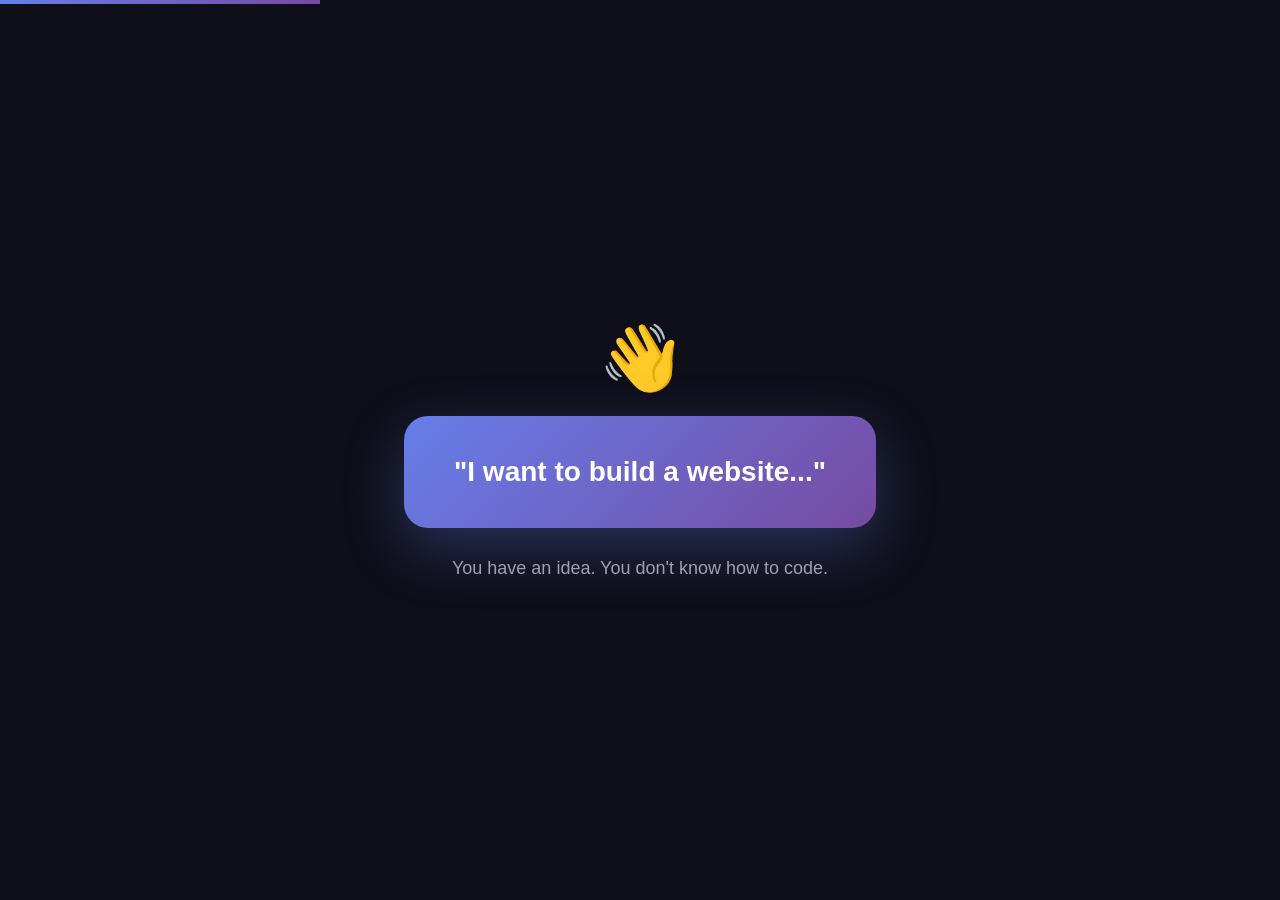
==== kiro-explainer.html @ b6a45005 "Add Kiro explainer HTML animation Co-authored-by: aaronct4-adt <300920650+aaronct4-adt@users.noreply" ====
<!DOCTYPE html>
<html lang="en">
<head>
    <meta charset="UTF-8">
    <meta name="viewport" content="width=device-width, initial-scale=1.0">
    <title>What is Kiro?</title>
    <style>
        * {
            margin: 0;
            padding: 0;
            box-sizing: border-box;
        }

        body {
            font-family: -apple-system, BlinkMacSystemFont, 'Segoe UI', Roboto, sans-serif;
            background: #0f0f1a;
            color: #ffffff;
            display: flex;
            align-items: center;
            justify-content: center;
            min-height: 100vh;
            overflow: hidden;
        }

        .container {
            width: 100%;
            max-width: 900px;
            text-align: center;
            position: relative;
            padding: 40px;
        }

        /* Scene management */
        .scene {
            position: absolute;
            top: 50%;
            left: 50%;
            transform: translate(-50%, -50%);
            width: 90%;
            opacity: 0;
            transition: opacity 0.6s ease;
            pointer-events: none;
        }

        .scene.active {
            opacity: 1;
            pointer-events: all;
        }

        /* Scene 1: The idea */
        .scene-1 .thought-bubble {
            background: linear-gradient(135deg, #667eea, #764ba2);
            border-radius: 24px;
            padding: 40px 50px;
            font-size: 28px;
            font-weight: 600;
            display: inline-block;
            animation: float 2s ease-in-out infinite;
            box-shadow: 0 20px 60px rgba(102, 126, 234, 0.3);
        }

        .scene-1 .subtitle {
            margin-top: 30px;
            font-size: 18px;
            color: #a0a0b0;
        }

        .scene-1 .person-icon {
            font-size: 64px;
            margin-bottom: 20px;
            animation: wave 1.5s ease-in-out infinite;
        }

        /* Scene 2: Chat with Kiro */
        .scene-2 .chat-window {
            background: #1a1a2e;
            border-radius: 16px;
            padding: 30px;
            text-align: left;
            box-shadow: 0 20px 60px rgba(0,0,0,0.4);
            border: 1px solid #2a2a4a;
        }

        .scene-2 .chat-header {
            display: flex;
            align-items: center;
            gap: 10px;
            margin-bottom: 20px;
            padding-bottom: 15px;
            border-bottom: 1px solid #2a2a4a;
        }

        .scene-2 .kiro-logo {
            width: 32px;
            height: 32px;
            background: linear-gradient(135deg, #667eea, #764ba2);
            border-radius: 8px;
            display: flex;
            align-items: center;
            justify-content: center;
            font-weight: bold;
            font-size: 14px;
        }

        .scene-2 .chat-header span {
            font-weight: 600;
            font-size: 16px;
        }

        .chat-message {
            margin-bottom: 16px;
            opacity: 0;
            transform: translateY(10px);
        }

        .chat-message.show {
            opacity: 1;
            transform: translateY(0);
            transition: all 0.4s ease;
        }

        .chat-message.user {
            text-align: right;
        }

        .chat-message .bubble {
            display: inline-block;
            padding: 12px 18px;
            border-radius: 16px;
            max-width: 80%;
            font-size: 15px;
            line-height: 1.5;
        }

        .chat-message.user .bubble {
            background: #667eea;
            border-bottom-right-radius: 4px;
        }

        .chat-message.kiro .bubble {
            background: #2a2a4a;
            border-bottom-left-radius: 4px;
        }

        /* Scene 3: Code appears */
        .scene-3 .code-window {
            background: #1a1a2e;
            border-radius: 16px;
            overflow: hidden;
            box-shadow: 0 20px 60px rgba(0,0,0,0.4);
            border: 1px solid #2a2a4a;
            text-align: left;
        }

        .scene-3 .code-header {
            background: #12121f;
            padding: 12px 20px;
            display: flex;
            gap: 8px;
            align-items: center;
        }

        .scene-3 .dot {
            width: 12px;
            height: 12px;
            border-radius: 50%;
        }

        .scene-3 .dot-red { background: #ff5f56; }
        .scene-3 .dot-yellow { background: #ffbd2e; }
        .scene-3 .dot-green { background: #27c93f; }

        .scene-3 .code-body {
            padding: 24px;
            font-family: 'SF Mono', 'Fira Code', monospace;
            font-size: 14px;
            line-height: 1.8;
        }

        .scene-3 .code-line {
            opacity: 0;
            white-space: nowrap;
        }

        .scene-3 .code-line.show {
            opacity: 1;
            transition: opacity 0.3s ease;
        }

        .scene-3 .code-line .keyword { color: #c792ea; }
        .scene-3 .code-line .function { color: #82aaff; }
        .scene-3 .code-line .string { color: #c3e88d; }
        .scene-3 .code-line .comment { color: #546e7a; }

        .scene-3 .magic-label {
            margin-top: 24px;
            font-size: 18px;
            color: #a0a0b0;
            opacity: 0;
            transition: opacity 0.5s ease;
        }

        .scene-3 .magic-label.show {
            opacity: 1;
        }

        /* Scene 4: Result */
        .scene-4 .result-card {
            background: linear-gradient(135deg, #1a1a2e, #2a2a4a);
            border-radius: 20px;
            padding: 50px;
            border: 1px solid #3a3a5a;
            box-shadow: 0 20px 60px rgba(0,0,0,0.4);
        }

        .scene-4 .checkmark {
            width: 80px;
            height: 80px;
            background: linear-gradient(135deg, #27c93f, #1fa834);
            border-radius: 50%;
            display: flex;
            align-items: center;
            justify-content: center;
            margin: 0 auto 24px;
            font-size: 40px;
            animation: pop 0.5s cubic-bezier(0.68, -0.55, 0.265, 1.55);
        }

        .scene-4 h2 {
            font-size: 28px;
            margin-bottom: 12px;
        }

        .scene-4 p {
            font-size: 18px;
            color: #a0a0b0;
            margin-bottom: 30px;
        }

        .scene-4 .tagline {
            font-size: 22px;
            font-weight: 600;
            background: linear-gradient(135deg, #667eea, #764ba2);
            -webkit-background-clip: text;
            -webkit-text-fill-color: transparent;
            background-clip: text;
        }

        /* Progress bar */
        .progress-bar {
            position: fixed;
            top: 0;
            left: 0;
            height: 4px;
            background: linear-gradient(90deg, #667eea, #764ba2);
            transition: width 0.3s ease;
            z-index: 100;
        }

        /* Replay button */
        .replay-btn {
            position: fixed;
            bottom: 30px;
            right: 30px;
            background: linear-gradient(135deg, #667eea, #764ba2);
            border: none;
            color: white;
            padding: 12px 24px;
            border-radius: 30px;
            font-size: 15px;
            font-weight: 600;
            cursor: pointer;
            opacity: 0;
            transition: opacity 0.4s ease, transform 0.2s ease;
            z-index: 100;
        }

        .replay-btn.show {
            opacity: 1;
        }

        .replay-btn:hover {
            transform: scale(1.05);
        }

        /* Animations */
        @keyframes float {
            0%, 100% { transform: translateY(0px); }
            50% { transform: translateY(-10px); }
        }

        @keyframes wave {
            0%, 100% { transform: rotate(0deg); }
            25% { transform: rotate(10deg); }
            75% { transform: rotate(-10deg); }
        }

        @keyframes pop {
            0% { transform: scale(0); }
            100% { transform: scale(1); }
        }

        @keyframes cursor-blink {
            0%, 100% { opacity: 1; }
            50% { opacity: 0; }
        }

        .typing-cursor {
            display: inline-block;
            width: 2px;
            height: 18px;
            background: #667eea;
            margin-left: 2px;
            vertical-align: middle;
            animation: cursor-blink 0.8s infinite;
        }
    </style>
</head>
<body>
    <div class="progress-bar" id="progress"></div>

    <div class="container">
        <!-- Scene 1: You have an idea -->
        <div class="scene scene-1 active" id="scene1">
            <div class="person-icon">&#128075;</div>
            <div class="thought-bubble">
                "I want to build a website..."
            </div>
            <p class="subtitle">You have an idea. You don't know how to code.</p>
        </div>

        <!-- Scene 2: Talk to Kiro -->
        <div class="scene scene-2" id="scene2">
            <div class="chat-window">
                <div class="chat-header">
                    <div class="kiro-logo">K</div>
                    <span>Kiro</span>
                </div>
                <div class="chat-message user" id="msg1">
                    <div class="bubble">Build me a portfolio website with a dark theme</div>
                </div>
                <div class="chat-message kiro" id="msg2">
                    <div class="bubble">On it! I'll create a beautiful dark-themed portfolio with sections for your work, about, and contact info.</div>
                </div>
            </div>
        </div>

        <!-- Scene 3: Code writes itself -->
        <div class="scene scene-3" id="scene3">
            <div class="code-window">
                <div class="code-header">
                    <div class="dot dot-red"></div>
                    <div class="dot dot-yellow"></div>
                    <div class="dot dot-green"></div>
                </div>
                <div class="code-body">
                    <div class="code-line" id="line1"><span class="comment">// Kiro writes the code for you...</span></div>
                    <div class="code-line" id="line2"><span class="keyword">function</span> <span class="function">createPortfolio</span>() {</div>
                    <div class="code-line" id="line3">&nbsp;&nbsp;<span class="keyword">const</span> theme = <span class="string">"dark"</span>;</div>
                    <div class="code-line" id="line4">&nbsp;&nbsp;<span class="keyword">const</span> sections = [<span class="string">"work"</span>, <span class="string">"about"</span>, <span class="string">"contact"</span>];</div>
                    <div class="code-line" id="line5">&nbsp;&nbsp;<span class="function">buildSite</span>(theme, sections);</div>
                    <div class="code-line" id="line6">}</div>
                </div>
            </div>
            <p class="magic-label" id="magicLabel">Kiro writes the code. You don't have to.</p>
        </div>

        <!-- Scene 4: Done! -->
        <div class="scene scene-4" id="scene4">
            <div class="result-card">
                <div class="checkmark">&#10003;</div>
                <h2>Your website is ready.</h2>
                <p>You described it. Kiro built it.</p>
                <div class="tagline">Kiro &mdash; Your AI Developer</div>
            </div>
        </div>
    </div>

    <button class="replay-btn" id="replayBtn" onclick="replay()">&#8635; Replay</button>

    <script>
        const SCENE_DURATION = 3750; // ~15s / 4 scenes
        let currentScene = 0;
        const scenes = document.querySelectorAll('.scene');
        const progress = document.getElementById('progress');
        const replayBtn = document.getElementById('replayBtn');
        let timeline;

        function showScene(index) {
            scenes.forEach(s => s.classList.remove('active'));
            if (scenes[index]) {
                scenes[index].classList.add('active');
            }
            // Update progress
            progress.style.width = ((index + 1) / scenes.length * 100) + '%';
        }

        function animateScene2() {
            const msg1 = document.getElementById('msg1');
            const msg2 = document.getElementById('msg2');
            msg1.classList.remove('show');
            msg2.classList.remove('show');

            setTimeout(() => msg1.classList.add('show'), 300);
            setTimeout(() => msg2.classList.add('show'), 1200);
        }

        function animateScene3() {
            const lines = document.querySelectorAll('.scene-3 .code-line');
            const label = document.getElementById('magicLabel');
            lines.forEach(l => l.classList.remove('show'));
            label.classList.remove('show');

            lines.forEach((line, i) => {
                setTimeout(() => line.classList.add('show'), 300 + i * 400);
            });
            setTimeout(() => label.classList.add('show'), 300 + lines.length * 400 + 200);
        }

        function runTimeline() {
            currentScene = 0;
            replayBtn.classList.remove('show');
            showScene(0);

            timeline = setTimeout(() => {
                currentScene = 1;
                showScene(1);
                animateScene2();

                timeline = setTimeout(() => {
                    currentScene = 2;
                    showScene(2);
                    animateScene3();

                    timeline = setTimeout(() => {
                        currentScene = 3;
                        showScene(3);

                        setTimeout(() => {
                            replayBtn.classList.add('show');
                        }, 1000);
                    }, SCENE_DURATION);
                }, SCENE_DURATION);
            }, SCENE_DURATION);
        }

        function replay() {
            clearTimeout(timeline);
            runTimeline();
        }

        // Start on load
        window.addEventListener('load', () => {
            runTimeline();
        });
    </script>
</body>
</html>
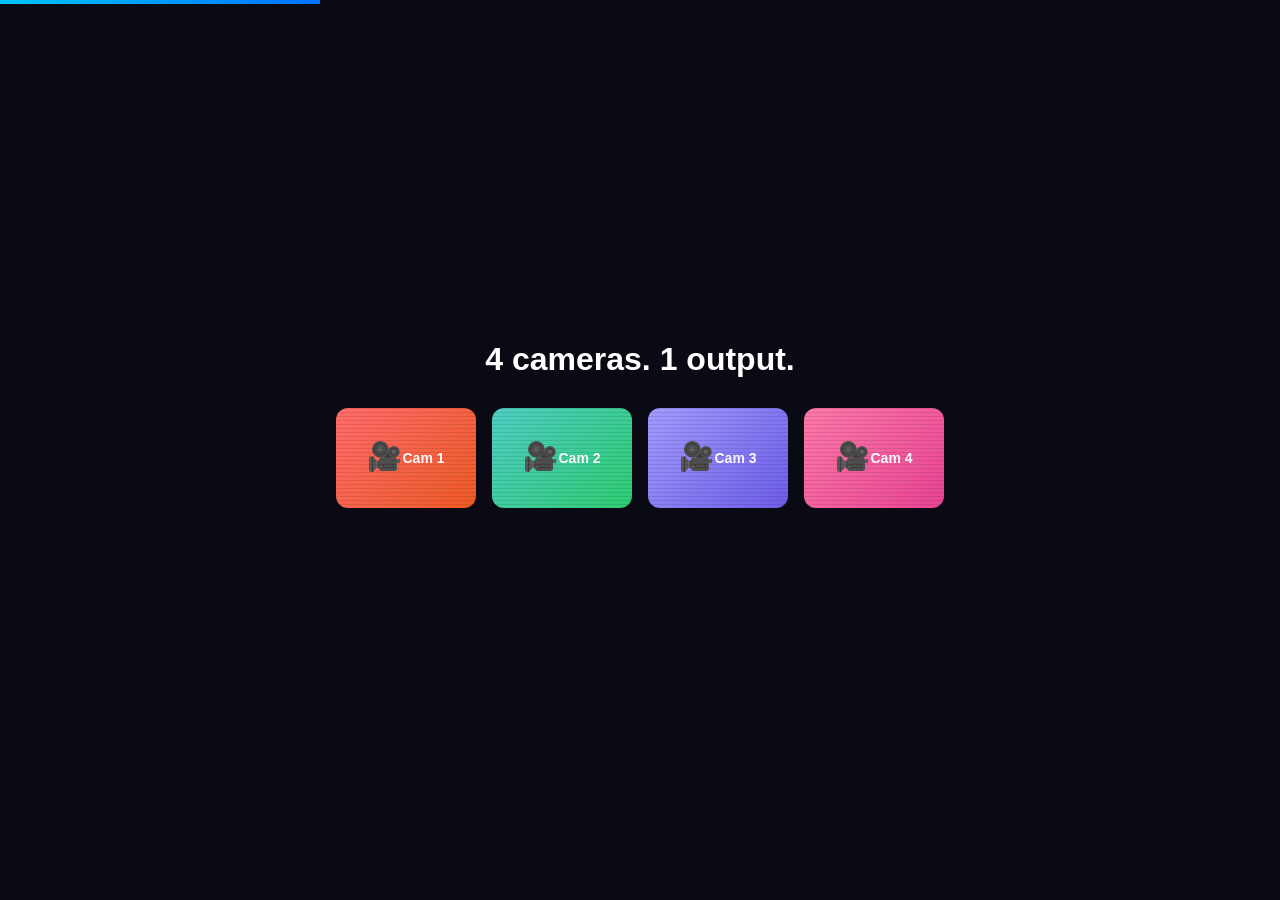
==== commit c6ce9f94: "Update explainer HTML to showcase Quad-Box Video Merger" ====
--- a/kiro-explainer.html
+++ b/kiro-explainer.html
@@ -3,7 +3,7 @@
 <head>
     <meta charset="UTF-8">
     <meta name="viewport" content="width=device-width, initial-scale=1.0">
-    <title>What is Kiro?</title>
+    <title>Quad-Box Video Merger</title>
     <style>
         * {
             margin: 0;
@@ -13,7 +13,7 @@
 
         body {
             font-family: -apple-system, BlinkMacSystemFont, 'Segoe UI', Roboto, sans-serif;
-            background: #0f0f1a;
+            background: #0a0a14;
             color: #ffffff;
             display: flex;
             align-items: center;
@@ -24,10 +24,21 @@
 
         .container {
             width: 100%;
-            max-width: 900px;
+            max-width: 1000px;
             text-align: center;
             position: relative;
             padding: 40px;
+        }
+
+        /* Progress bar */
+        .progress-bar {
+            position: fixed;
+            top: 0;
+            left: 0;
+            height: 4px;
+            background: linear-gradient(90deg, #00c6ff, #0072ff);
+            transition: width 0.3s ease;
+            z-index: 100;
         }
 
         /* Scene management */
@@ -36,9 +47,9 @@
             top: 50%;
             left: 50%;
             transform: translate(-50%, -50%);
-            width: 90%;
-            opacity: 0;
-            transition: opacity 0.6s ease;
+            width: 95%;
+            opacity: 0;
+            transition: opacity 0.7s ease;
             pointer-events: none;
         }
 
@@ -47,183 +58,255 @@
             pointer-events: all;
         }
 
-        /* Scene 1: The idea */
-        .scene-1 .thought-bubble {
-            background: linear-gradient(135deg, #667eea, #764ba2);
-            border-radius: 24px;
-            padding: 40px 50px;
-            font-size: 28px;
-            font-weight: 600;
-            display: inline-block;
-            animation: float 2s ease-in-out infinite;
-            box-shadow: 0 20px 60px rgba(102, 126, 234, 0.3);
-        }
-
-        .scene-1 .subtitle {
-            margin-top: 30px;
-            font-size: 18px;
-            color: #a0a0b0;
-        }
-
-        .scene-1 .person-icon {
-            font-size: 64px;
+        /* ====== Scene 1: The Problem ====== */
+        .scene-1 h1 {
+            font-size: 32px;
             margin-bottom: 20px;
-            animation: wave 1.5s ease-in-out infinite;
-        }
-
-        /* Scene 2: Chat with Kiro */
-        .scene-2 .chat-window {
-            background: #1a1a2e;
-            border-radius: 16px;
-            padding: 30px;
-            text-align: left;
-            box-shadow: 0 20px 60px rgba(0,0,0,0.4);
-            border: 1px solid #2a2a4a;
-        }
-
-        .scene-2 .chat-header {
+            font-weight: 700;
+        }
+
+        .scene-1 .video-sources {
+            display: flex;
+            gap: 16px;
+            justify-content: center;
+            margin: 30px 0;
+            flex-wrap: wrap;
+        }
+
+        .scene-1 .video-card {
+            width: 140px;
+            height: 100px;
+            border-radius: 12px;
             display: flex;
             align-items: center;
+            justify-content: center;
+            font-size: 14px;
+            font-weight: 600;
+            opacity: 0;
+            transform: translateY(20px);
+            transition: all 0.5s ease;
+            position: relative;
+            overflow: hidden;
+        }
+
+        .scene-1 .video-card.show {
+            opacity: 1;
+            transform: translateY(0);
+        }
+
+        .scene-1 .video-card:nth-child(1) { background: linear-gradient(135deg, #ff6b6b, #ee5a24); }
+        .scene-1 .video-card:nth-child(2) { background: linear-gradient(135deg, #4ecdc4, #2ecc71); }
+        .scene-1 .video-card:nth-child(3) { background: linear-gradient(135deg, #a29bfe, #6c5ce7); }
+        .scene-1 .video-card:nth-child(4) { background: linear-gradient(135deg, #fd79a8, #e84393); }
+
+        .scene-1 .video-card .cam-icon {
+            font-size: 28px;
+            margin-bottom: 4px;
+        }
+
+        .scene-1 .subtitle {
+            font-size: 18px;
+            color: #8899aa;
+            margin-top: 10px;
+            opacity: 0;
+            transition: opacity 0.5s ease;
+        }
+
+        .scene-1 .subtitle.show { opacity: 1; }
+
+        /* Fake scanlines on video cards */
+        .scene-1 .video-card::after {
+            content: '';
+            position: absolute;
+            top: 0; left: 0; right: 0; bottom: 0;
+            background: repeating-linear-gradient(
+                0deg,
+                transparent,
+                transparent 3px,
+                rgba(0,0,0,0.1) 3px,
+                rgba(0,0,0,0.1) 4px
+            );
+            pointer-events: none;
+        }
+
+        /* ====== Scene 2: The Merge Animation ====== */
+        .scene-2 .merge-area {
+            display: flex;
+            align-items: center;
+            justify-content: center;
+            gap: 30px;
+            flex-wrap: wrap;
+        }
+
+        .scene-2 .sources-col {
+            display: grid;
+            grid-template-columns: 1fr 1fr;
             gap: 10px;
-            margin-bottom: 20px;
-            padding-bottom: 15px;
-            border-bottom: 1px solid #2a2a4a;
-        }
-
-        .scene-2 .kiro-logo {
-            width: 32px;
-            height: 32px;
-            background: linear-gradient(135deg, #667eea, #764ba2);
+            opacity: 0;
+            transform: translateX(-30px);
+            transition: all 0.6s ease;
+        }
+
+        .scene-2 .sources-col.show {
+            opacity: 1;
+            transform: translateX(0);
+        }
+
+        .scene-2 .source-thumb {
+            width: 90px;
+            height: 65px;
             border-radius: 8px;
             display: flex;
             align-items: center;
             justify-content: center;
-            font-weight: bold;
-            font-size: 14px;
-        }
-
-        .scene-2 .chat-header span {
+            font-size: 11px;
             font-weight: 600;
-            font-size: 16px;
-        }
-
-        .chat-message {
-            margin-bottom: 16px;
-            opacity: 0;
-            transform: translateY(10px);
-        }
-
-        .chat-message.show {
+            position: relative;
+        }
+
+        .scene-2 .source-thumb:nth-child(1) { background: linear-gradient(135deg, #ff6b6b, #ee5a24); }
+        .scene-2 .source-thumb:nth-child(2) { background: linear-gradient(135deg, #4ecdc4, #2ecc71); }
+        .scene-2 .source-thumb:nth-child(3) { background: linear-gradient(135deg, #a29bfe, #6c5ce7); }
+        .scene-2 .source-thumb:nth-child(4) { background: linear-gradient(135deg, #fd79a8, #e84393); }
+
+        .scene-2 .arrow {
+            font-size: 40px;
+            color: #00c6ff;
+            opacity: 0;
+            transition: opacity 0.5s ease;
+            animation: pulse-arrow 1.2s ease-in-out infinite;
+        }
+
+        .scene-2 .arrow.show { opacity: 1; }
+
+        @keyframes pulse-arrow {
+            0%, 100% { transform: translateX(0); opacity: 0.7; }
+            50% { transform: translateX(6px); opacity: 1; }
+        }
+
+        .scene-2 .output-quad {
+            width: 220px;
+            height: 160px;
+            border-radius: 12px;
+            display: grid;
+            grid-template-columns: 1fr 1fr;
+            grid-template-rows: 1fr 1fr;
+            gap: 3px;
+            background: #1a1a2e;
+            padding: 3px;
+            opacity: 0;
+            transform: translateX(30px);
+            transition: all 0.6s ease;
+            box-shadow: 0 10px 40px rgba(0, 198, 255, 0.15);
+            border: 2px solid #00c6ff33;
+        }
+
+        .scene-2 .output-quad.show {
             opacity: 1;
-            transform: translateY(0);
-            transition: all 0.4s ease;
-        }
-
-        .chat-message.user {
-            text-align: right;
-        }
-
-        .chat-message .bubble {
-            display: inline-block;
-            padding: 12px 18px;
-            border-radius: 16px;
-            max-width: 80%;
-            font-size: 15px;
-            line-height: 1.5;
-        }
-
-        .chat-message.user .bubble {
-            background: #667eea;
-            border-bottom-right-radius: 4px;
-        }
-
-        .chat-message.kiro .bubble {
-            background: #2a2a4a;
-            border-bottom-left-radius: 4px;
-        }
-
-        /* Scene 3: Code appears */
-        .scene-3 .code-window {
-            background: #1a1a2e;
-            border-radius: 16px;
-            overflow: hidden;
-            box-shadow: 0 20px 60px rgba(0,0,0,0.4);
-            border: 1px solid #2a2a4a;
-            text-align: left;
-        }
-
-        .scene-3 .code-header {
-            background: #12121f;
-            padding: 12px 20px;
-            display: flex;
-            gap: 8px;
-            align-items: center;
-        }
-
-        .scene-3 .dot {
-            width: 12px;
-            height: 12px;
-            border-radius: 50%;
-        }
-
-        .scene-3 .dot-red { background: #ff5f56; }
-        .scene-3 .dot-yellow { background: #ffbd2e; }
-        .scene-3 .dot-green { background: #27c93f; }
-
-        .scene-3 .code-body {
-            padding: 24px;
-            font-family: 'SF Mono', 'Fira Code', monospace;
-            font-size: 14px;
-            line-height: 1.8;
-        }
-
-        .scene-3 .code-line {
-            opacity: 0;
-            white-space: nowrap;
-        }
-
-        .scene-3 .code-line.show {
-            opacity: 1;
-            transition: opacity 0.3s ease;
-        }
-
-        .scene-3 .code-line .keyword { color: #c792ea; }
-        .scene-3 .code-line .function { color: #82aaff; }
-        .scene-3 .code-line .string { color: #c3e88d; }
-        .scene-3 .code-line .comment { color: #546e7a; }
-
-        .scene-3 .magic-label {
-            margin-top: 24px;
-            font-size: 18px;
-            color: #a0a0b0;
-            opacity: 0;
-            transition: opacity 0.5s ease;
-        }
-
-        .scene-3 .magic-label.show {
-            opacity: 1;
-        }
-
-        /* Scene 4: Result */
-        .scene-4 .result-card {
-            background: linear-gradient(135deg, #1a1a2e, #2a2a4a);
-            border-radius: 20px;
-            padding: 50px;
-            border: 1px solid #3a3a5a;
-            box-shadow: 0 20px 60px rgba(0,0,0,0.4);
-        }
-
-        .scene-4 .checkmark {
-            width: 80px;
-            height: 80px;
-            background: linear-gradient(135deg, #27c93f, #1fa834);
-            border-radius: 50%;
+            transform: translateX(0);
+        }
+
+        .scene-2 .output-quad .quad-cell {
+            border-radius: 6px;
             display: flex;
             align-items: center;
             justify-content: center;
+            font-size: 10px;
+            font-weight: 700;
+            opacity: 0;
+            transition: opacity 0.4s ease;
+        }
+
+        .scene-2 .output-quad .quad-cell.show { opacity: 1; }
+
+        .scene-2 .output-quad .quad-cell:nth-child(1) { background: linear-gradient(135deg, #ff6b6b, #ee5a24); }
+        .scene-2 .output-quad .quad-cell:nth-child(2) { background: linear-gradient(135deg, #4ecdc4, #2ecc71); }
+        .scene-2 .output-quad .quad-cell:nth-child(3) { background: linear-gradient(135deg, #a29bfe, #6c5ce7); }
+        .scene-2 .output-quad .quad-cell:nth-child(4) { background: linear-gradient(135deg, #fd79a8, #e84393); }
+
+        .scene-2 .merge-label {
+            margin-top: 30px;
+            font-size: 18px;
+            color: #8899aa;
+            opacity: 0;
+            transition: opacity 0.5s ease;
+        }
+
+        .scene-2 .merge-label.show { opacity: 1; }
+
+        /* ====== Scene 3: Features ====== */
+        .scene-3 .features-grid {
+            display: grid;
+            grid-template-columns: 1fr 1fr;
+            gap: 16px;
+            max-width: 600px;
+            margin: 0 auto;
+        }
+
+        .scene-3 h2 {
+            font-size: 24px;
+            margin-bottom: 24px;
+            background: linear-gradient(135deg, #00c6ff, #0072ff);
+            -webkit-background-clip: text;
+            -webkit-text-fill-color: transparent;
+            background-clip: text;
+        }
+
+        .scene-3 .feature-item {
+            background: #1a1a2e;
+            border: 1px solid #2a2a4a;
+            border-radius: 12px;
+            padding: 18px;
+            text-align: left;
+            opacity: 0;
+            transform: translateY(15px);
+            transition: all 0.4s ease;
+        }
+
+        .scene-3 .feature-item.show {
+            opacity: 1;
+            transform: translateY(0);
+        }
+
+        .scene-3 .feature-item .icon {
+            font-size: 22px;
+            margin-bottom: 8px;
+        }
+
+        .scene-3 .feature-item .label {
+            font-size: 13px;
+            font-weight: 600;
+            color: #ccd;
+        }
+
+        /* ====== Scene 4: Built with Kiro ====== */
+        .scene-4 .final-card {
+            background: linear-gradient(135deg, #0a0a14, #1a1a2e);
+            border-radius: 20px;
+            padding: 50px;
+            border: 1px solid #2a2a4a;
+            box-shadow: 0 20px 60px rgba(0, 198, 255, 0.1);
+        }
+
+        .scene-4 .quad-icon {
+            width: 100px;
+            height: 80px;
             margin: 0 auto 24px;
-            font-size: 40px;
-            animation: pop 0.5s cubic-bezier(0.68, -0.55, 0.265, 1.55);
+            display: grid;
+            grid-template-columns: 1fr 1fr;
+            grid-template-rows: 1fr 1fr;
+            gap: 4px;
+            animation: spin-in 0.6s cubic-bezier(0.68, -0.55, 0.265, 1.55);
+        }
+
+        .scene-4 .quad-icon div:nth-child(1) { background: #ff6b6b; border-radius: 6px 2px 2px 2px; }
+        .scene-4 .quad-icon div:nth-child(2) { background: #4ecdc4; border-radius: 2px 6px 2px 2px; }
+        .scene-4 .quad-icon div:nth-child(3) { background: #a29bfe; border-radius: 2px 2px 2px 6px; }
+        .scene-4 .quad-icon div:nth-child(4) { background: #fd79a8; border-radius: 2px 2px 6px 2px; }
+
+        @keyframes spin-in {
+            0% { transform: scale(0) rotate(-180deg); opacity: 0; }
+            100% { transform: scale(1) rotate(0deg); opacity: 1; }
         }
 
         .scene-4 h2 {
@@ -232,29 +315,19 @@
         }
 
         .scene-4 p {
-            font-size: 18px;
-            color: #a0a0b0;
-            margin-bottom: 30px;
+            font-size: 17px;
+            color: #8899aa;
+            margin-bottom: 28px;
+            line-height: 1.5;
         }
 
         .scene-4 .tagline {
-            font-size: 22px;
+            font-size: 20px;
             font-weight: 600;
-            background: linear-gradient(135deg, #667eea, #764ba2);
+            background: linear-gradient(135deg, #00c6ff, #0072ff);
             -webkit-background-clip: text;
             -webkit-text-fill-color: transparent;
             background-clip: text;
-        }
-
-        /* Progress bar */
-        .progress-bar {
-            position: fixed;
-            top: 0;
-            left: 0;
-            height: 4px;
-            background: linear-gradient(90deg, #667eea, #764ba2);
-            transition: width 0.3s ease;
-            z-index: 100;
         }
 
         /* Replay button */
@@ -262,7 +335,7 @@
             position: fixed;
             bottom: 30px;
             right: 30px;
-            background: linear-gradient(135deg, #667eea, #764ba2);
+            background: linear-gradient(135deg, #00c6ff, #0072ff);
             border: none;
             color: white;
             padding: 12px 24px;
@@ -275,103 +348,89 @@
             z-index: 100;
         }
 
-        .replay-btn.show {
-            opacity: 1;
-        }
-
-        .replay-btn:hover {
-            transform: scale(1.05);
-        }
-
-        /* Animations */
-        @keyframes float {
-            0%, 100% { transform: translateY(0px); }
-            50% { transform: translateY(-10px); }
-        }
-
-        @keyframes wave {
-            0%, 100% { transform: rotate(0deg); }
-            25% { transform: rotate(10deg); }
-            75% { transform: rotate(-10deg); }
-        }
-
-        @keyframes pop {
-            0% { transform: scale(0); }
-            100% { transform: scale(1); }
-        }
-
-        @keyframes cursor-blink {
-            0%, 100% { opacity: 1; }
-            50% { opacity: 0; }
-        }
-
-        .typing-cursor {
-            display: inline-block;
-            width: 2px;
-            height: 18px;
-            background: #667eea;
-            margin-left: 2px;
-            vertical-align: middle;
-            animation: cursor-blink 0.8s infinite;
-        }
+        .replay-btn.show { opacity: 1; }
+        .replay-btn:hover { transform: scale(1.05); }
     </style>
 </head>
 <body>
     <div class="progress-bar" id="progress"></div>
 
     <div class="container">
-        <!-- Scene 1: You have an idea -->
+        <!-- Scene 1: 4 camera feeds, one output needed -->
         <div class="scene scene-1 active" id="scene1">
-            <div class="person-icon">&#128075;</div>
-            <div class="thought-bubble">
-                "I want to build a website..."
+            <h1>4 cameras. 1 output.</h1>
+            <div class="video-sources">
+                <div class="video-card" id="vc1"><div class="cam-icon">&#127909;</div>Cam 1</div>
+                <div class="video-card" id="vc2"><div class="cam-icon">&#127909;</div>Cam 2</div>
+                <div class="video-card" id="vc3"><div class="cam-icon">&#127909;</div>Cam 3</div>
+                <div class="video-card" id="vc4"><div class="cam-icon">&#127909;</div>Cam 4</div>
             </div>
-            <p class="subtitle">You have an idea. You don't know how to code.</p>
+            <p class="subtitle" id="s1sub">How do you combine them?</p>
         </div>
 
-        <!-- Scene 2: Talk to Kiro -->
+        <!-- Scene 2: The merge visualization -->
         <div class="scene scene-2" id="scene2">
-            <div class="chat-window">
-                <div class="chat-header">
-                    <div class="kiro-logo">K</div>
-                    <span>Kiro</span>
-                </div>
-                <div class="chat-message user" id="msg1">
-                    <div class="bubble">Build me a portfolio website with a dark theme</div>
-                </div>
-                <div class="chat-message kiro" id="msg2">
-                    <div class="bubble">On it! I'll create a beautiful dark-themed portfolio with sections for your work, about, and contact info.</div>
+            <div class="merge-area">
+                <div class="sources-col" id="srcCol">
+                    <div class="source-thumb">Cam 1<br>TL</div>
+                    <div class="source-thumb">Cam 2<br>TR</div>
+                    <div class="source-thumb">Cam 3<br>BL</div>
+                    <div class="source-thumb">Cam 4<br>FULL</div>
+                </div>
+                <div class="arrow" id="mergeArrow">&#10145;</div>
+                <div class="output-quad" id="outputQuad">
+                    <div class="quad-cell" id="qc1">TL</div>
+                    <div class="quad-cell" id="qc2">TR</div>
+                    <div class="quad-cell" id="qc3">BL</div>
+                    <div class="quad-cell" id="qc4">BR</div>
+                </div>
+            </div>
+            <p class="merge-label" id="mergeLabel">Pick any quadrant from any source &mdash; merge into one video.</p>
+        </div>
+
+        <!-- Scene 3: Feature highlights -->
+        <div class="scene scene-3" id="scene3">
+            <h2>Quad-Box Video Merger</h2>
+            <div class="features-grid">
+                <div class="feature-item" id="f1">
+                    <div class="icon">&#9200;</div>
+                    <div class="label">Time sync &amp; offsets</div>
+                </div>
+                <div class="feature-item" id="f2">
+                    <div class="icon">&#127912;</div>
+                    <div class="label">Map any quadrant to any slot</div>
+                </div>
+                <div class="feature-item" id="f3">
+                    <div class="icon">&#128230;</div>
+                    <div class="label">Batch processing</div>
+                </div>
+                <div class="feature-item" id="f4">
+                    <div class="icon">&#128190;</div>
+                    <div class="label">Save &amp; load presets</div>
+                </div>
+                <div class="feature-item" id="f5">
+                    <div class="icon">&#128065;</div>
+                    <div class="label">Live preview</div>
+                </div>
+                <div class="feature-item" id="f6">
+                    <div class="icon">&#128421;</div>
+                    <div class="label">GUI &amp; CLI modes</div>
                 </div>
             </div>
         </div>
 
-        <!-- Scene 3: Code writes itself -->
-        <div class="scene scene-3" id="scene3">
-            <div class="code-window">
-                <div class="code-header">
-                    <div class="dot dot-red"></div>
-                    <div class="dot dot-yellow"></div>
-                    <div class="dot dot-green"></div>
-                </div>
-                <div class="code-body">
-                    <div class="code-line" id="line1"><span class="comment">// Kiro writes the code for you...</span></div>
-                    <div class="code-line" id="line2"><span class="keyword">function</span> <span class="function">createPortfolio</span>() {</div>
-                    <div class="code-line" id="line3">&nbsp;&nbsp;<span class="keyword">const</span> theme = <span class="string">"dark"</span>;</div>
-                    <div class="code-line" id="line4">&nbsp;&nbsp;<span class="keyword">const</span> sections = [<span class="string">"work"</span>, <span class="string">"about"</span>, <span class="string">"contact"</span>];</div>
-                    <div class="code-line" id="line5">&nbsp;&nbsp;<span class="function">buildSite</span>(theme, sections);</div>
-                    <div class="code-line" id="line6">}</div>
-                </div>
-            </div>
-            <p class="magic-label" id="magicLabel">Kiro writes the code. You don't have to.</p>
-        </div>
-
-        <!-- Scene 4: Done! -->
+        <!-- Scene 4: Built with Kiro -->
         <div class="scene scene-4" id="scene4">
-            <div class="result-card">
-                <div class="checkmark">&#10003;</div>
-                <h2>Your website is ready.</h2>
-                <p>You described it. Kiro built it.</p>
-                <div class="tagline">Kiro &mdash; Your AI Developer</div>
+            <div class="final-card">
+                <div class="quad-icon">
+                    <div></div>
+                    <div></div>
+                    <div></div>
+                    <div></div>
+                </div>
+                <h2>Quad-Box Video Merger</h2>
+                <p>Combine up to 4 camera feeds into a single synchronized output.<br>CLI. GUI. One tool.</p>
+                <div class="tagline">Built with Kiro</div>
             </div>
         </div>
     </div>
@@ -384,72 +443,98 @@
         const scenes = document.querySelectorAll('.scene');
         const progress = document.getElementById('progress');
         const replayBtn = document.getElementById('replayBtn');
-        let timeline;
+        let timeouts = [];
+
+        function clearAllTimeouts() {
+            timeouts.forEach(t => clearTimeout(t));
+            timeouts = [];
+        }
+
+        function schedule(fn, delay) {
+            timeouts.push(setTimeout(fn, delay));
+        }
 
         function showScene(index) {
             scenes.forEach(s => s.classList.remove('active'));
-            if (scenes[index]) {
-                scenes[index].classList.add('active');
-            }
-            // Update progress
+            if (scenes[index]) scenes[index].classList.add('active');
             progress.style.width = ((index + 1) / scenes.length * 100) + '%';
         }
 
+        function resetAll() {
+            // Scene 1
+            document.querySelectorAll('.scene-1 .video-card').forEach(c => c.classList.remove('show'));
+            document.getElementById('s1sub').classList.remove('show');
+            // Scene 2
+            document.getElementById('srcCol').classList.remove('show');
+            document.getElementById('mergeArrow').classList.remove('show');
+            document.getElementById('outputQuad').classList.remove('show');
+            document.querySelectorAll('.scene-2 .quad-cell').forEach(c => c.classList.remove('show'));
+            document.getElementById('mergeLabel').classList.remove('show');
+            // Scene 3
+            document.querySelectorAll('.scene-3 .feature-item').forEach(f => f.classList.remove('show'));
+            // Replay
+            replayBtn.classList.remove('show');
+        }
+
+        function animateScene1() {
+            const cards = document.querySelectorAll('.scene-1 .video-card');
+            cards.forEach((card, i) => {
+                schedule(() => card.classList.add('show'), 200 + i * 250);
+            });
+            schedule(() => document.getElementById('s1sub').classList.add('show'), 200 + cards.length * 250 + 300);
+        }
+
         function animateScene2() {
-            const msg1 = document.getElementById('msg1');
-            const msg2 = document.getElementById('msg2');
-            msg1.classList.remove('show');
-            msg2.classList.remove('show');
-
-            setTimeout(() => msg1.classList.add('show'), 300);
-            setTimeout(() => msg2.classList.add('show'), 1200);
+            schedule(() => document.getElementById('srcCol').classList.add('show'), 200);
+            schedule(() => document.getElementById('mergeArrow').classList.add('show'), 700);
+            schedule(() => document.getElementById('outputQuad').classList.add('show'), 1000);
+            const cells = document.querySelectorAll('.scene-2 .quad-cell');
+            cells.forEach((cell, i) => {
+                schedule(() => cell.classList.add('show'), 1300 + i * 250);
+            });
+            schedule(() => document.getElementById('mergeLabel').classList.add('show'), 2500);
         }
 
         function animateScene3() {
-            const lines = document.querySelectorAll('.scene-3 .code-line');
-            const label = document.getElementById('magicLabel');
-            lines.forEach(l => l.classList.remove('show'));
-            label.classList.remove('show');
-
-            lines.forEach((line, i) => {
-                setTimeout(() => line.classList.add('show'), 300 + i * 400);
+            const items = document.querySelectorAll('.scene-3 .feature-item');
+            items.forEach((item, i) => {
+                schedule(() => item.classList.add('show'), 200 + i * 300);
             });
-            setTimeout(() => label.classList.add('show'), 300 + lines.length * 400 + 200);
         }
 
         function runTimeline() {
+            clearAllTimeouts();
+            resetAll();
             currentScene = 0;
-            replayBtn.classList.remove('show');
             showScene(0);
-
-            timeline = setTimeout(() => {
+            animateScene1();
+
+            schedule(() => {
                 currentScene = 1;
                 showScene(1);
                 animateScene2();
-
-                timeline = setTimeout(() => {
-                    currentScene = 2;
-                    showScene(2);
-                    animateScene3();
-
-                    timeline = setTimeout(() => {
-                        currentScene = 3;
-                        showScene(3);
-
-                        setTimeout(() => {
-                            replayBtn.classList.add('show');
-                        }, 1000);
-                    }, SCENE_DURATION);
-                }, SCENE_DURATION);
             }, SCENE_DURATION);
+
+            schedule(() => {
+                currentScene = 2;
+                showScene(2);
+                animateScene3();
+            }, SCENE_DURATION * 2);
+
+            schedule(() => {
+                currentScene = 3;
+                showScene(3);
+            }, SCENE_DURATION * 3);
+
+            schedule(() => {
+                replayBtn.classList.add('show');
+            }, SCENE_DURATION * 3 + 1500);
         }
 
         function replay() {
-            clearTimeout(timeline);
             runTimeline();
         }
 
-        // Start on load
         window.addEventListener('load', () => {
             runTimeline();
         });
